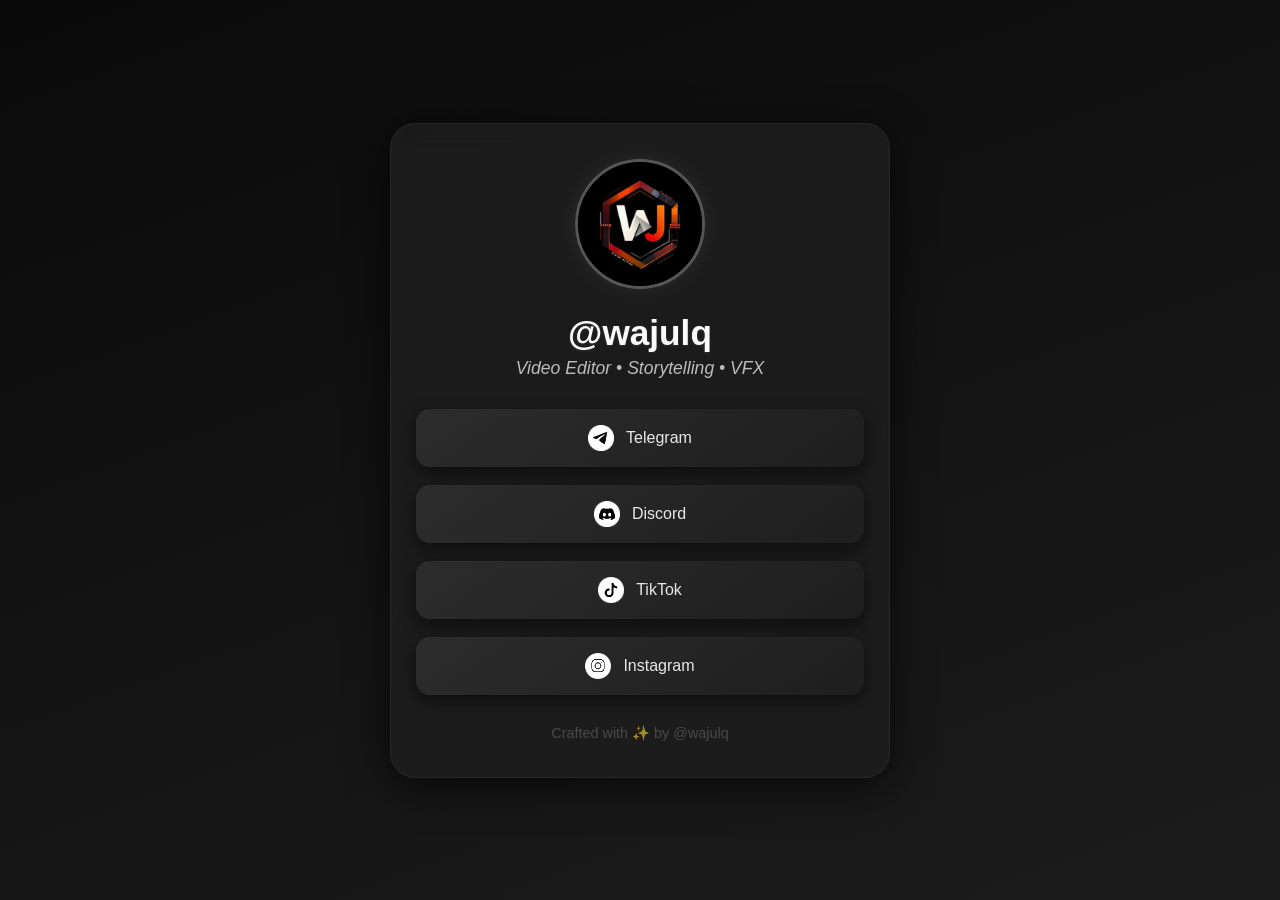
==== index.html @ 6932b9da "Add files via upload" ====
<!DOCTYPE html>
<html lang="en">
<head>
  <meta charset="UTF-8" />
  <meta name="viewport" content="width=device-width, initial-scale=1.0"/>
  <title>@Wajulq</title>
  <style>
    * {
      box-sizing: border-box;
    }

    body {
      margin: 0;
      font-family: 'Segoe UI', sans-serif;
      background: linear-gradient(160deg, #0a0a0a, #1c1c1c);
      color: #f0f0f0;
      display: flex;
      justify-content: center;
      align-items: center;
      min-height: 100vh;
      padding: 20px;
      overflow: hidden;
    }

    .container {
      text-align: center;
      width: 100%;
      max-width: 500px;
      padding: 35px 25px;
      background: rgba(30, 30, 30, 0.85);
      box-shadow: 0 8px 40px rgba(0, 0, 0, 0.7);
      border-radius: 25px;
      backdrop-filter: blur(14px);
      border: 1px solid rgba(255, 255, 255, 0.05);
      transition: transform 0.4s ease;
    }

    .container:hover {
      transform: scale(1.01);
    }

    .profile {
      position: relative;
      margin-bottom: 20px;
    }

    .profile img {
      width: 130px;
      height: 130px;
      border-radius: 50%;
      border: 3px solid #555;
      object-fit: cover;
      box-shadow: 0 0 25px rgba(255, 255, 255, 0.07);
    }

    .username {
      font-size: 2.2rem;
      font-weight: 600;
      margin: 15px 0 5px;
      color: #fafafa;
      text-shadow: 0 1px 3px rgba(255, 255, 255, 0.1);
    }

    .subtitle {
      font-size: 1.1rem;
      color: #bbb;
      margin-bottom: 30px;
      font-style: italic;
    }

    .links {
      display: flex;
      flex-direction: column;
      gap: 18px;
    }

    .link {
      display: flex;
      align-items: center;
      justify-content: center;
      padding: 16px 22px;
      background: linear-gradient(145deg, #2c2c2c, #1e1e1e);
      border-radius: 14px;
      text-decoration: none;
      color: #e8e8e8;
      font-weight: 500;
      box-shadow: inset 0 0 0 rgba(255, 255, 255, 0), 0 6px 16px rgba(0, 0, 0, 0.5);
      transition: all 0.4s ease, transform 0.3s ease, background 0.4s ease;
      position: relative;
      overflow: hidden;
    }

    .link::before {
      content: "";
      position: absolute;
      top: 50%;
      left: 50%;
      width: 0;
      height: 0;
      background: rgba(255, 255, 255, 0.1);
      transform: translate(-50%, -50%) rotate(45deg);
      transition: width 0.5s ease, height 0.5s ease;
      z-index: 0;
      border-radius: 50%;
    }

    .link:hover::before {
      width: 300%;
      height: 300%;
    }

    .link:hover {
      background: linear-gradient(145deg, #3a3a3a, #2a2a2a);
      transform: translateY(-3px) scale(1.02) rotate(-0.5deg);
      box-shadow: 0 15px 35px rgba(0, 0, 0, 0.7);
    }

    .link img {
      width: 26px;
      height: 26px;
      margin-right: 12px;
      filter: grayscale(1) brightness(1.5);
      z-index: 1;
    }

    .footer {
      margin-top: 30px;
      font-size: 0.9rem;
      color: #666;
      opacity: 0.6;
    }

    @media (max-width: 480px) {
      .profile img {
        width: 100px;
        height: 100px;
      }
      .username {
        font-size: 1.9rem;
      }
      .subtitle {
        font-size: 1rem;
      }
      .link {
        padding: 13px;
        font-size: 0.95rem;
      }
      .link img {
        width: 22px;
        height: 22px;
      }
    }
  </style>
</head>
<body>
  <div class="container">
    <div class="profile">
      <img src="images/logo.jpg" alt="Profile" />
    </div>
    <div class="username">@wajulq</div>
    <div class="subtitle">Video Editor • Storytelling • VFX</div>
    <div class="links">
      <a href="https://t.me/Wajulq" class="link">
        <img src="images/telegram.webp" alt="Telegram" /> Telegram
      </a>
      <a href="https://discord.gg/h4eAwzuT" class="link">
        <img src="images/discord.png" alt="Discord" /> Discord
      </a>
      <a href="https://www.tiktok.com/@wajulq?_t=ZS-8x0QMnSRcCv&_r=1" class="link">
        <img src="images/tiktok.png" alt="TikTok" /> TikTok
      </a>
      <a href="https://www.instagram.com/wajulq?igsh=NDF2bm1kN213M2Yz" class="link">
        <img src="images/instagram.png" alt="Instagram" /> Instagram
      </a>
    </div>
    <div class="footer">
      Crafted with ✨ by @wajulq
    </div>
  </div>
</body>
</html>
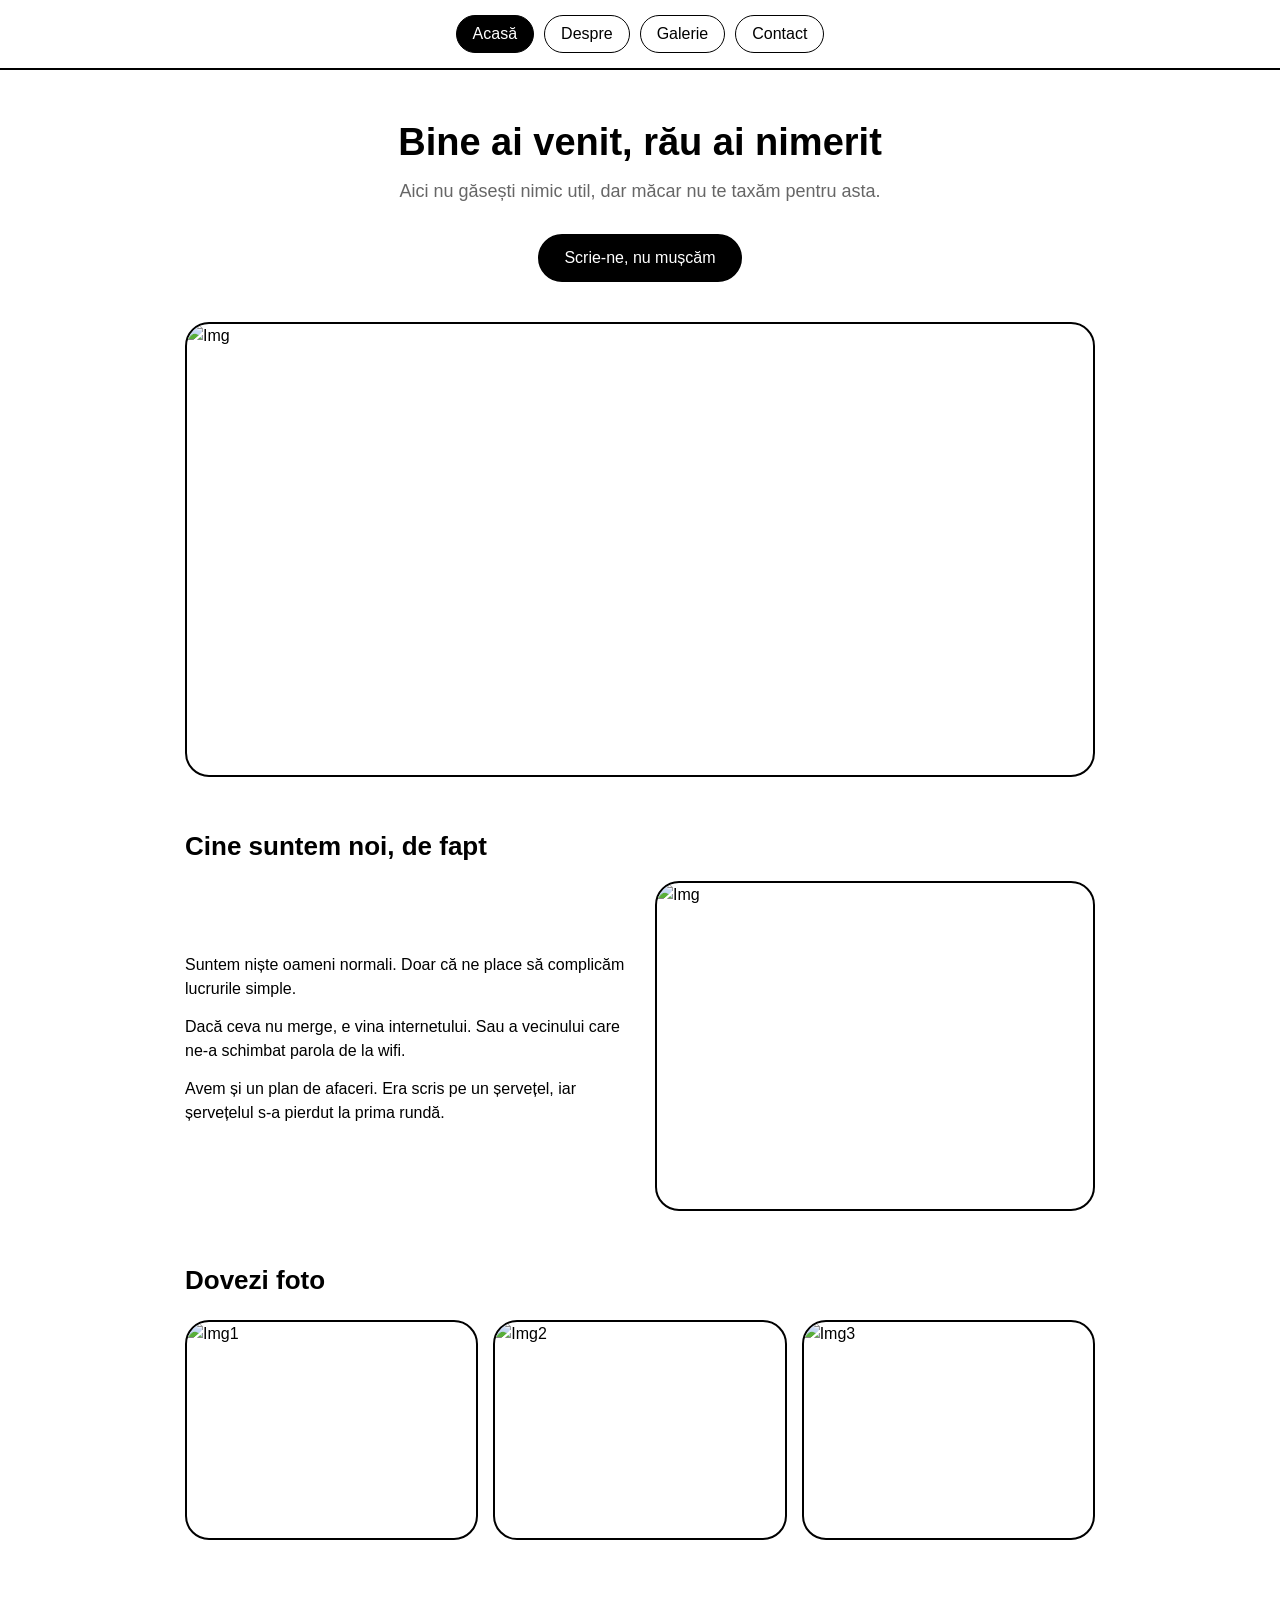
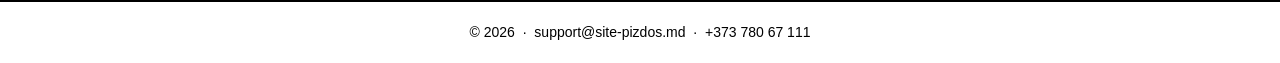
==== commit 3484fb1a: "Add files via upload" ====
--- a/index.html
+++ b/index.html
@@ -1,181 +1,54 @@
-<!DOCTYPE html>
-<html lang="en">
-<head>
-  <meta charset="UTF-8" />
-  <meta name="viewport" content="width=device-width, initial-scale=1.0"/>
-  <title>@Wajulq</title>
-  <style>
-    * {
-      box-sizing: border-box;
-    }
-
-    body {
-      margin: 0;
-      font-family: 'Segoe UI', sans-serif;
-      background: linear-gradient(160deg, #0a0a0a, #1c1c1c);
-      color: #f0f0f0;
-      display: flex;
-      justify-content: center;
-      align-items: center;
-      min-height: 100vh;
-      padding: 20px;
-      overflow: hidden;
-    }
-
-    .container {
-      text-align: center;
-      width: 100%;
-      max-width: 500px;
-      padding: 35px 25px;
-      background: rgba(30, 30, 30, 0.85);
-      box-shadow: 0 8px 40px rgba(0, 0, 0, 0.7);
-      border-radius: 25px;
-      backdrop-filter: blur(14px);
-      border: 1px solid rgba(255, 255, 255, 0.05);
-      transition: transform 0.4s ease;
-    }
-
-    .container:hover {
-      transform: scale(1.01);
-    }
-
-    .profile {
-      position: relative;
-      margin-bottom: 20px;
-    }
-
-    .profile img {
-      width: 130px;
-      height: 130px;
-      border-radius: 50%;
-      border: 3px solid #555;
-      object-fit: cover;
-      box-shadow: 0 0 25px rgba(255, 255, 255, 0.07);
-    }
-
-    .username {
-      font-size: 2.2rem;
-      font-weight: 600;
-      margin: 15px 0 5px;
-      color: #fafafa;
-      text-shadow: 0 1px 3px rgba(255, 255, 255, 0.1);
-    }
-
-    .subtitle {
-      font-size: 1.1rem;
-      color: #bbb;
-      margin-bottom: 30px;
-      font-style: italic;
-    }
-
-    .links {
-      display: flex;
-      flex-direction: column;
-      gap: 18px;
-    }
-
-    .link {
-      display: flex;
-      align-items: center;
-      justify-content: center;
-      padding: 16px 22px;
-      background: linear-gradient(145deg, #2c2c2c, #1e1e1e);
-      border-radius: 14px;
-      text-decoration: none;
-      color: #e8e8e8;
-      font-weight: 500;
-      box-shadow: inset 0 0 0 rgba(255, 255, 255, 0), 0 6px 16px rgba(0, 0, 0, 0.5);
-      transition: all 0.4s ease, transform 0.3s ease, background 0.4s ease;
-      position: relative;
-      overflow: hidden;
-    }
-
-    .link::before {
-      content: "";
-      position: absolute;
-      top: 50%;
-      left: 50%;
-      width: 0;
-      height: 0;
-      background: rgba(255, 255, 255, 0.1);
-      transform: translate(-50%, -50%) rotate(45deg);
-      transition: width 0.5s ease, height 0.5s ease;
-      z-index: 0;
-      border-radius: 50%;
-    }
-
-    .link:hover::before {
-      width: 300%;
-      height: 300%;
-    }
-
-    .link:hover {
-      background: linear-gradient(145deg, #3a3a3a, #2a2a2a);
-      transform: translateY(-3px) scale(1.02) rotate(-0.5deg);
-      box-shadow: 0 15px 35px rgba(0, 0, 0, 0.7);
-    }
-
-    .link img {
-      width: 26px;
-      height: 26px;
-      margin-right: 12px;
-      filter: grayscale(1) brightness(1.5);
-      z-index: 1;
-    }
-
-    .footer {
-      margin-top: 30px;
-      font-size: 0.9rem;
-      color: #666;
-      opacity: 0.6;
-    }
-
-    @media (max-width: 480px) {
-      .profile img {
-        width: 100px;
-        height: 100px;
-      }
-      .username {
-        font-size: 1.9rem;
-      }
-      .subtitle {
-        font-size: 1rem;
-      }
-      .link {
-        padding: 13px;
-        font-size: 0.95rem;
-      }
-      .link img {
-        width: 22px;
-        height: 22px;
-      }
-    }
-  </style>
-</head>
-<body>
-  <div class="container">
-    <div class="profile">
-      <img src="images/logo.jpg" alt="Profile" />
-    </div>
-    <div class="username">@wajulq</div>
-    <div class="subtitle">Video Editor • Storytelling • VFX</div>
-    <div class="links">
-      <a href="https://t.me/Wajulq" class="link">
-        <img src="images/telegram.webp" alt="Telegram" /> Telegram
-      </a>
-      <a href="https://discord.gg/h4eAwzuT" class="link">
-        <img src="images/discord.png" alt="Discord" /> Discord
-      </a>
-      <a href="https://www.tiktok.com/@wajulq?_t=ZS-8x0QMnSRcCv&_r=1" class="link">
-        <img src="images/tiktok.png" alt="TikTok" /> TikTok
-      </a>
-      <a href="https://www.instagram.com/wajulq?igsh=NDF2bm1kN213M2Yz" class="link">
-        <img src="images/instagram.png" alt="Instagram" /> Instagram
-      </a>
-    </div>
-    <div class="footer">
-      Crafted with ✨ by @wajulq
-    </div>
-  </div>
-</body>
-</html>
+<!DOCTYPE html>
+<html lang="ro">
+<head>
+  <meta charset="UTF-8">
+  <meta name="viewport" content="width=device-width, initial-scale=1">
+  <title>Acasă</title>
+  <link rel="stylesheet" href="style.css">
+</head>
+<body>
+
+<header>
+  <nav>
+    <ul>
+      <li><a href="index.html" class="activ">Acasă</a></li>
+      <li><a href="despre.html">Despre</a></li>
+      <li><a href="galerie.html">Galerie</a></li>
+      <li><a href="contact.html">Contact</a></li>
+    </ul>
+  </nav>
+</header>
+
+<main>
+  <section class="hero">
+    <h1>Bine ai venit, rău ai nimerit</h1>
+    <p class="intro">Aici nu găsești nimic util, dar măcar nu te taxăm pentru asta.</p>
+    <a class="buton" href="contact.html">Scrie-ne, nu mușcăm</a>
+  </section>
+
+  <img class="imagine mare" src="imagini/banner.jpg" alt="Img">
+
+  <h2>Cine suntem noi, de fapt</h2>
+  <div class="doua-coloane">
+    <div>
+      <p>Suntem niște oameni normali. Doar că ne place să complicăm lucrurile simple.</p>
+      <p>Dacă ceva nu merge, e vina internetului. Sau a vecinului care ne-a schimbat parola de la wifi.</p>
+      <p>Avem și un plan de afaceri. Era scris pe un șervețel, iar șervețelul s-a pierdut la prima rundă.</p>
+    </div>
+    <img class="imagine" src="imagini/poza1.jpg" alt="Img">
+  </div>
+
+  <h2>Dovezi foto</h2>
+  <div class="galerie">
+    <img class="imagine" src="imagini/galerie1.jpg" alt="Img1">
+    <img class="imagine" src="imagini/galerie2.jpg" alt="Img2">
+    <img class="imagine" src="imagini/galerie3.jpg" alt="Img3">
+  </div>
+</main>
+
+<footer>
+  <p>&copy; 2026 &nbsp;·&nbsp; support@site-pizdos.md &nbsp;·&nbsp; +373 780 67 111</p>
+</footer>
+
+</body>
+</html>
--- a/style.css
+++ b/style.css
@@ -0,0 +1,202 @@
+:root {
+  --alb: #ffffff;
+  --negru: #000000;
+  --gri: #666666;
+  --gri-deschis: #eeeeee;
+  --raza: 24px;
+  --font: Verdana, Geneva, Tahoma, sans-serif;
+}
+
+* { box-sizing: border-box; margin: 0; padding: 0; }
+
+body {
+  font-family: var(--font);
+  font-size: 16px;
+  line-height: 1.5;
+  color: var(--negru);
+  background: var(--alb);
+}
+
+img { display: block; max-width: 100%; }
+a { color: var(--negru); }
+
+header {
+  border-bottom: 2px solid var(--negru);
+  padding: 15px 10px;
+}
+
+nav ul {
+  list-style: none;
+  display: flex;
+  justify-content: center;
+  flex-wrap: wrap;
+  gap: 10px;
+}
+
+nav a {
+  display: block;
+  padding: 6px 16px;
+  border: 1px solid var(--negru);
+  border-radius: 999px;
+  text-decoration: none;
+  transition: 0.2s;
+}
+
+nav a:hover { background: var(--negru); color: var(--alb); }
+nav a.activ { background: var(--negru); color: var(--alb); }
+
+main { max-width: 950px; margin: 0 auto; padding: 0 20px 60px; }
+
+.hero { text-align: center; padding: 50px 0 30px; }
+
+h1 { font-size: 38px; line-height: 1.2; margin-bottom: 12px; }
+h2 { font-size: 26px; margin: 50px 0 15px; }
+p { margin-bottom: 14px; }
+
+.intro { font-size: 18px; color: var(--gri); }
+
+.imagine {
+  width: 100%;
+  aspect-ratio: 4 / 3;
+  object-fit: cover;
+  border: 2px solid var(--negru);
+  border-radius: var(--raza);
+  transition: 0.2s;
+}
+
+.imagine:hover { opacity: 0.75; }
+
+.imagine.mare { aspect-ratio: 16 / 8; margin: 10px 0; }
+
+.doua-coloane {
+  display: grid;
+  grid-template-columns: 1fr 1fr;
+  gap: 30px;
+  align-items: center;
+}
+
+.doua-coloane h2 { margin-top: 0; }
+
+.galerie {
+  display: grid;
+  grid-template-columns: repeat(3, 1fr);
+  gap: 15px;
+  margin-top: 20px;
+}
+
+.carduri {
+  display: grid;
+  grid-template-columns: repeat(3, 1fr);
+  gap: 15px;
+  margin-bottom: 15px;
+}
+
+.card {
+  border: 2px solid var(--negru);
+  border-radius: var(--raza);
+  padding: 20px;
+  transition: 0.2s;
+}
+
+.card:hover { background: var(--gri-deschis); }
+.card h3 { font-size: 18px; margin-bottom: 6px; }
+.card p { margin: 0; }
+
+.card .simbol {
+  display: inline-block;
+  border: 1px solid var(--negru);
+  border-radius: 999px;
+  padding: 0 10px;
+  margin-bottom: 10px;
+  font-weight: bold;
+}
+
+.buton {
+  display: inline-block;
+  font: inherit;
+  padding: 10px 24px;
+  background: var(--negru);
+  color: var(--alb);
+  border: 2px solid var(--negru);
+  border-radius: 999px;
+  text-decoration: none;
+  cursor: pointer;
+  transition: 0.2s;
+}
+
+.buton:hover { background: var(--alb); color: var(--negru); }
+
+.hero .buton { margin-top: 15px; }
+
+.contact-pagina { margin-top: 20px; }
+.contact-pagina h2 { margin-top: 0; }
+
+form { max-width: 450px; }
+label { display: block; margin-bottom: 4px; }
+
+input, textarea {
+  width: 100%;
+  font: inherit;
+  padding: 8px;
+  border: 1px solid var(--negru);
+  border-radius: 14px;
+  margin-bottom: 14px;
+}
+
+textarea { height: 120px; resize: vertical; }
+
+iframe.harta {
+  display: block;
+  width: 100%;
+  height: 350px;
+  border: 2px solid var(--negru);
+  border-radius: var(--raza);
+  margin-top: 40px;
+}
+
+.echipa { grid-template-columns: repeat(2, minmax(0, 300px)); justify-content: center; }
+.echipa .card { text-align: center; }
+
+.echipa .poza {
+  width: 60%;
+  aspect-ratio: 1 / 1;
+  object-fit: cover;
+  margin: 0 auto 15px;
+  border: 2px solid var(--negru);
+  border-radius: 50%;
+}
+
+.echipa .rol { font-weight: bold; margin-bottom: 8px; }
+
+.centru { text-align: center; }
+
+.fapte { list-style: none; max-width: 600px; margin: 0 auto; }
+
+.fapte li {
+  display: flex;
+  justify-content: space-between;
+  gap: 15px;
+  padding: 10px 0;
+  border-bottom: 1px dashed var(--negru);
+}
+
+.fapte span { color: var(--gri); text-align: right; }
+
+footer {
+  border-top: 2px solid var(--negru);
+  text-align: center;
+  padding: 20px 10px;
+  font-size: 14px;
+}
+
+footer p { margin: 0; }
+
+@media (max-width: 800px) {
+  .doua-coloane, .carduri, .echipa { grid-template-columns: minmax(0, 1fr); }
+  .galerie { grid-template-columns: repeat(2, 1fr); }
+  h1 { font-size: 30px; }
+}
+
+@media (max-width: 500px) {
+  .galerie { grid-template-columns: 1fr; }
+}
